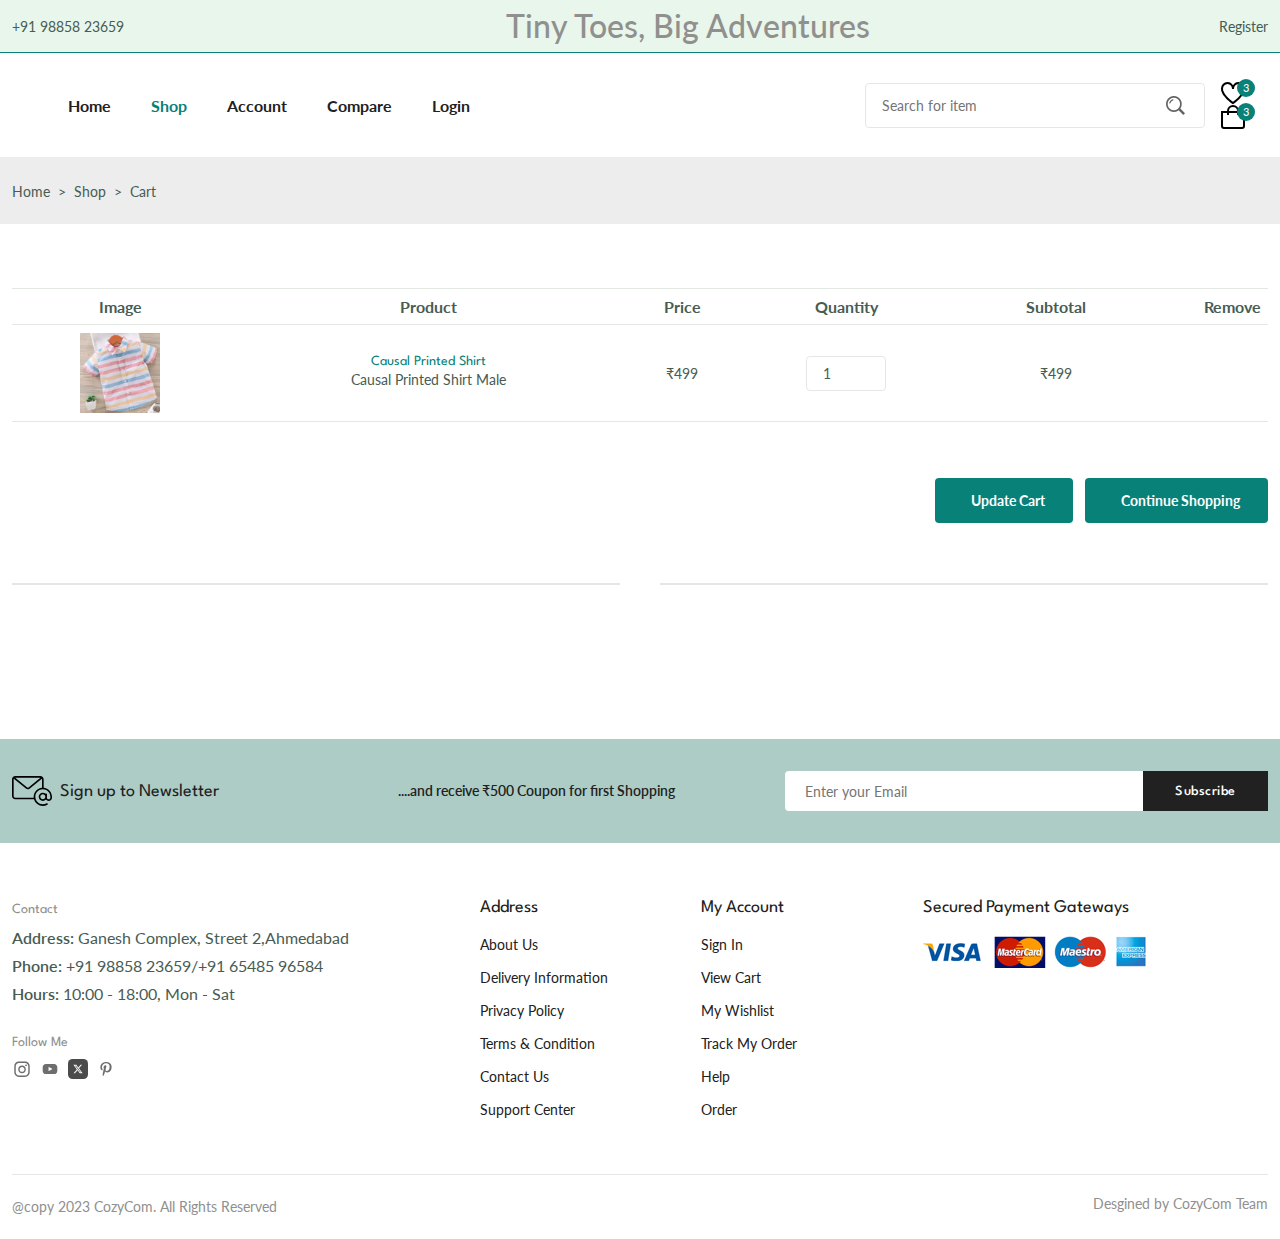
==== cart.html @ 44580b3d "cart" ====
<html>
    <head>
        <!--Icon-->
        <link rel="stylesheet" 
        href="https://cdn-uicons.flaticon.com/uicons-regular-straight/css/uicons-regular-straight.css"/>

        <!--Swiper Css-->
        <link
            rel="stylesheet"
            href="https://cdn.jsdelivr.net/npm/swiper@9/swiper-bundle.min.css"/>

        <link rel="stylesheet" href="CSS/style.css">

        <title>Cart - CozyCom</title>
    </head>
    <body>
        <header class="header">
            <div class="header__top">
                <div class="header__container container">
                    <div class="header__contact">
                        <span>+91 98858 23659</span>

                        <!--<span>Our Location</span>-->
                    </div>
                    <p class="header__alert-news">
                        Tiny Toes, Big Adventures
                    </p>

                    <a href="login-register.html" class="header__top-action">
                        Register
                    </a>
                </div>
            </div>
            <!-- logo-->
            <nav class="nav container">
                <a href="" class="nav__logo">
                    <img src="" alt="" class="nav__log-img">
                </a>

                <!-- All pages-->
                <div class="nav__menu" id="nav-menu">

                    <ul class="nav__list">
                        <li class="nav__items">
                            <a href="index.html" class="nav__link">Home</a>
                        </li>

                        <li class="nav__items">
                            <a href="shop.html" class="nav__link active-link">Shop</a>
                        </li>

                        <li class="nav__items">
                            <a href="accounts.html" class="nav__link">Account</a>
                        </li>

                        <li class="nav__items">
                            <a href="compare.html" class="nav__link">Compare</a>
                        </li>

                        <li class="nav__items">
                            <a href="login.html" class="nav__link">Login</a>
                        </li>
                    </ul>

                    <!--Search Box-->
                    <div class="header__search">
                        <input type="text" class="form__input" placeholder="Search for item"/>

                        <button class="search__btn">
                            <img src="IMG/search.png" alt=""/>
                        </button>
                    </div>
                </div>

                <!--Wishlist-->
                <div class="header__user-actions">
                    <a href="wishlist.html" class="header__action-btn">
                        <img src="IMG/icon-heart.svg" alt="">
                        <span class="count">3</span>
                    </a>

                    <a href="cart.html" class="header__action-btn">
                        <img src="IMG/icon-cart.svg" alt="">
                        <span class="count">3</span>
                    </a>
                </div>
            </nav>
        </header>

        <main class="main">
            <!--BreadCrumb-->
            <section class="breadcrumb">
                <ul class="breadcrumb__list flex container">
                    <li><a href="index.html" class="breadcrumb__link">Home</a></li>
                    <li><span class="breadcrumb__link">></span></li>
                    <li><span class="breadcrumb__link">Shop</span></li>
                    <li><span class="breadcrumb__link">></span></li>
                    <li><span class="breadcrumb__link">Cart</span></li>
                </ul>
            </section>

            <!--Cart Section-->
            <section class="cart section--lg container">
                <div class="table__container">
                    <table class="table">
                        <tr>
                            <th>Image</th>
                            <th>Product</th>
                            <th>Price</th>
                            <th>Quantity</th>
                            <th>Subtotal</th>
                            <th>Remove</th>
                        </tr>

                        <tr>
                            <td><img src="New folder/Product/Product-1-1.jpg" alt="" class="table__img"></td>
                            <td><h3 class="table__title">Causal Printed Shirt</h3>
                            <p class="table__description">Causal Printed Shirt Male </p></td>
                            <td><span class="table__price">₹499</span></td>

                            <td><input type="number" value="1" class="quantity"></td>
                            <td><span class="table__subtotal">₹499</span></td>
                            <td><i class="fi fi-rs-trash table__trash"></i></td>
                        </tr>
                    </table>
                </div>

                <div class="cart__actions">
                    <a href="" class="btn flex btn--md">
                        <i class="fi-rs-shuffle"></i>Update Cart
                    </a>

                    <a href="" class="btn flex btn--md">
                        <i class="fi-rs-shopping-bag"></i>Continue Shopping
                    </a>
                </div>

                <div class="divider">
                    <i class="fi fi-rs-fingerprint"></i>
                </div>
            </section>

            <!--Newsletter Section-->
            <section class="newsletter section home__newsletter">
                <div class="newsletter__container container grid">
                    <h3 class="newsletter__title flex">
                        <img src="IMG/icon-email.svg" class="newsletter__icon">Sign up to Newsletter
                    </h3>

                    <p class="newsletter__description">
                        ....and receive ₹500 Coupon for first Shopping
                    </p>

                    <form action="" class="newsletter__form">
                        <input type="text" class="newsletter__input" 
                        placeholder="Enter your Email"/>

                        <button type="submit" class="newsletter__btn">Subscribe</button>
                    </form>
                </div>
            </section>


        </main>

         <!--Footer Section-->
         <footer class="footer container">
            <div class="footer__container grid">
                <div class="footer__content">
                    <a href="index.html" class="footer__logo">
                        <img src="" alt="" class="footer__logo">
                    </a>

                    <h4 class="footer__subtitle">Contact</h4>

                    <p class="footer__description">
                        <span>Address:</span> Ganesh Complex, Street 2,Ahmedabad
                    </p>

                    <p class="footer__description">
                        <span>Phone:</span> +91 98858 23659/+91 65485 96584
                    </p>

                    <p class="footer__description">
                        <span>Hours:</span> 10:00 - 18:00, Mon - Sat
                    </p>

                    <div class="footer__social">
                        <h4 class="footer__subtitle">Follow Me</h4>

                        <div class="footer__social-links flex">
                            <a href="" >
                                <img src="IMG/icon-instagram.svg" alt="" class="footer__social-icon">
                            </a>
                        
                            <a href="" >
                                <img src="IMG/icon-youtube.svg" alt="" class="footer__social-icon">
                            </a>
            
                            <a href="" >
                                <img src="IMG/icon-x.svg" alt="" class="footer__social-icon ">
                            </a>

                            <a href="" >
                                <img src="IMG/icon-pinterest.svg" alt="" class="footer__social-icon ">
                            </a>

                        </div>
                    </div>

                </div>

                <div class="footer__content">
                    <h3 class="footer__title">Address</h3>

                    <ul class="footer__links">
                        <li><a href="" class="footer___link">About Us</a></li>
                        <li><a href="" class="footer___link">Delivery Information</a></li>
                        <li><a href="" class="footer___link">Privacy Policy</a></li>
                        <li><a href="" class="footer___link">Terms & Condition</a></li>
                        <li><a href="" class="footer___link">Contact Us</a></li>
                        <li><a href="" class="footer___link">Support Center</a></li>
                    </ul>
                </div>

                <div class="footer__content">
                    <h3 class="footer__title">My Account</h3>

                    <ul class="footer__links">
                        <li><a href="" class="footer___link">Sign In</a></li>
                        <li><a href="" class="footer___link">View Cart</a></li>
                        <li><a href="" class="footer___link">My Wishlist</a></li>
                        <li><a href="" class="footer___link">Track My Order</a></li>
                        <li><a href="" class="footer___link">Help</a></li>
                        <li><a href="" class="footer___link">Order</a></li>
                    </ul>
                </div>

                <div class="footer__content">
                    <h3 class="footer__title">Secured Payment Gateways</h3>

                    <img src="IMG/payment-method.png" alt="" class="payment__img">
                </div>
            </div>

            <div class="footer__bottom">
                <p class="copyright">@copy 2023 CozyCom. All Rights Reserved</p>
                <span class="designer">Desgined by CozyCom Team</span>
            </div>
        </footer>

         <!--Swiper JS-->
         <script src="https://cdn.jsdelivr.net/npm/swiper@9/swiper-bundle.min.js"></script>
    </body>
</html>
---- CSS/style.css ----
/*Font*/
@import url('https://fonts.googleapis.com/css2?family=Lato:wght@400;700&family=Spartan:wght@400;500;600;700&display=swap');
/*Css Variable*/
/*hsl(176, 88% ,27%)*/
:root{

    --header-height: 4rem;

    --first-color: hsl(176, 88% ,27%);
    --first-color-alt: hsl(129, 44% ,94%);
    --second-color: hsl(34, 94% ,87%);
    --title-color: hsl(0, 0% ,13%);
    --text-color: hsl(154, 13% ,32%);
    --text-color-light: hsl(60, 1% ,56%);
    --body-color: hsl(0, 0% ,100%);
    --container-color: hsl(0, 0% ,93%);
    --border-color: hsl(129, 36% ,85%);
    --border-color-alt: hsl(113, 15% ,90%);

    --body-font: 'Lato', sans-serif;
    --second-font: 'Spartan', sans-serif;
    --big-font-size: 3.5rem;
    --h1-font-size: 2.75rem;
    --h2-font-size: 2rem;
    --h3-font-size: 1.75rem;
    --h4-font-size: 1.378rem;
    --large-font-size: 1.125rem;
    --normal-font-size: 1rem;
    --small-font-size: 0.875rem;
    --smaller-font-size: 0.75rem;
    --tiny-font-size: 0.6875rem;

    --weight-400: 400;
    --weight-500: 500;
    --weight-600: 600;
    --weight-700: 700;

    --transition: cubic-bezier(0,0,0.05,1);
}

/*Responsive Typography*/
@media screen and (max-width: 1200px){
    :root {
        --big-font-size: 3.5rem;
        --h1-font-size: 2.75rem;
        --h2-font-size: 2rem;
        --h3-font-size: 1.75rem;
        --h4-font-size: 1.378rem;
        --large-font-size: 1.125rem;
        --normal-font-size: 1rem;
        --small-font-size: 0.875rem;
        --smaller-font-size: 0.75rem;
        --tiny-font-size: 0.6875rem;
        
    }
}

/*BASE*/
*{
    margin: 0;
    padding: 0;
    box-sizing: border-box;
}

input,textarea,
body{
    color: var(--text-color);
    font-family: var(--body-font);
    font-size: var(--normal-font-size);
    font-weight: var(--weight-400);
}

body{
    background-color: var(--body-color);
}

h1,h2,h3,h4{
    font-family: var(--second-font);
    color: var(--title-color);
    font-weight: var(--weight-400);
}

ul{
    list-style: none;
}

a{
    text-decoration: none;
}

p{
    line-height: 1.5rem;
}

img{
    max-width: 100%;
}

button,textarea,
input{
    background-color: transparent;
    border: none;
    outline: none;
}

.header__top{
    background-color: var(--first-color-alt);
    border-bottom: 1px solid var(--first-color);
    padding-block: 0.875rem;
}

.header__container{
    display: flex;
    align-items: center;
    justify-content: space-between;
}

.header__contact span:first-child{
    margin-right: 2rem;
}

.header__contact span,
.header__top-action{
    font-size: var(--small-font-size);
}

.header__alert-news{
    font-size: 2rem;
}

.header__alert-news{
    color: var(--text-color-light);
    font-weight: var(--weight-500);
}

.header__top-action{
    color: var(--text-color);
}

.form__input{
    border: 1px solid var(--border-color-alt);
    padding-inline: 1rem;
    height: 45px;
    border-radius: .25rem;
    font-size: var(--small-font-size);
}

.container{
    /*background-color: var(--first-color);*/
    max-width: 1320px;
    margin-inline: auto;
    padding-inline: .75rem;
}

.nav,
.nav__menu,
.nav__list,
.header__user-action{
    display: flex;
    align-items: center;
}

.nav{
    /*background-color: var(--first-color);*/
    height: 6.5rem;
    justify-content: space-between;
    column-gap: 1rem;
}

.nav__logo-img{
    width: 150px;
}

.nav__menu{
    /*background-color: var(--first-color);*/
    flex-grow: 1;
    width: 100%;
    margin-left: 2.5rem;
}

.nav__list{
    column-gap: 2.5rem;
    margin-right: auto;
}

.nav__link{
    color: var(--title-color);
    font-weight: var(--weight-700);
    transition: all 0.2s var(--transition);
}

.header__search{
    width: 340px;
    position: relative;
}

.header__search .form__input{
    /*border: 1px solid var(--border-color-alt);*/
    width: 100%;
}

.search__btn{
    position: absolute;
    top: 24%;
    right: 1.25rem;
    cursor: pointer;
}

.header__user-actions {
    column-gap: 1.25rem;
}

.header__action-btn{
    position: relative;
}

.header__action-btn img {
    width: 24px;
}

.header__action-btn .count{
    position: absolute;
    top: -0.625rem;
    right: -0.625rem;
    background-color: var(--first-color);
    color: var(--body-color);
    height: 18px;
    width: 18px;
    line-height: 18px;
    border-radius: 50%;
    text-align: center;
    font-size: var(--tiny-font-size);
}

/*link*/
.active-link,
.nav__link:hover{
    color: var(--first-color);
}

/*Home Css*/
.grid{
    display: grid;
    gap: 1.5rem;
}

.section{
    padding-block: 2rem;
}

.section--lg{
    padding-block: 4rem;
}

.section__title{
    font-size: var(--h4-font-size);
    margin-bottom: 1.5rem;
}

.section__title span{
    color: var(--first-color);
}

.home__container{
    grid-template-columns: 5fr 7fr;
    align-items: center;
}

.home__subtitle,
.home__description{
    font-size: var(--large-font-size);
}

.home__subtitle{
    font-family: var(--second-font);
    font-weight: var(--weight-600);
    margin-bottom: 1rem;
    display: block;
}

.home__title{
    font-size: var(--h2-font-size);
    font-weight: var(--weight-700);
    line-height: 1.4;
}

.home__title span{
    color: var(--first-color);
    font-size: var(--big-font-size);
}

.home__description{
    margin-block: .5rem 2rem;
}

.home__img{
    justify-self: flex-end;
}

.btn{
    display: inline-block;
    background-color: var(--first-color);
    border: var(--first-color);
    color: var(--body-color);
    padding-inline: 1.75rem;
    height: 49px;
    line-height: 49px;
    border-radius: .25rem;
    font-family: var(--second-font);
    font-size: var(--small-font-size);
    font-weight: var(--weight-700);
    transition: all 0.4s var(--transition);
}

.btn:hover{
    background-color: transparent;
    color: var(--first-color);
}

/*Category CSS*/
.categories{
    overflow: hidden;
}

.category__items{
    text-align: center;
    border: 1px solid var(--border-color);
    padding: 0.625rem 0.625rem 1.25rem;
    border-radius: 1.25rem;
}

.category__img{
    border-radius: 0.75rem;
    margin-bottom: 1.25rem;
}

.category__title{
    color: var(--text-color);
    font-size: var(--small-font-size);
}

.swiper-button-next::after,
.swiper-button-prev::after{
    content: '';
}

.swiper-button-next,
.swiper-button-prev{
    top: -1.875rem;
    background-color: var(--first-color-alt);
    border: 1px solid var(--border-color);
    width: 30px;
    height: 30px;
    border-radius: 30%;
    color: var(--first-color);
    font-size: var(--tiny-font-size);
}

.swiper-button-prev{
    left: initial;
    right: 2.5rem;
}

.tab__btns{
    display: flex;
    column-gap: 0.75rem;
    margin-bottom: 2rem;
}

.tab__btn{
    background-color: var(--container-color);
    color: var(--title-color);
    padding: 1rem 1.25rem .875rem;
    border-radius: .25rem;
    font-family: var(--second-font);
    font-size: var(--small-font-size);
    font-weight: var(--weight-600);
    cursor: pointer;
}

.product__container{
    grid-template-columns: repeat(4, 1fr);
}

.product__item{
    border: 1px solid var(--border-color);
    border-radius: 1.5rem;
    transition: all 0.2s var(--transition);
}

.product__banner{
    padding: 0.625rem 0.75rem 0.75rem;
}

.product__banner,
.product__images{
    position: relative;
}

.product__images{
    display: block;
    overflow: hidden;
    border-radius: 1.25rem;
}

.product__img{
    vertical-align: middle;
    transition: all 1.5s var(--transition);
}

.product__img.hover .product__img{
    transform: scale(1.1);
}

.product__img.hover{
    position: absolute;
    top: 0;
    left: 0;
}

.product__actions{
    position: absolute;
    top: 50%;
    left: 50%;
    transform: translate(-50%,-50%);
    display: flex;
    column-gap: 0.5rem;
    transition: all .2s var(--transition);
}

.action__btn{
    width: 40px;
    height: 40px;
    line-height: 42px;
    text-align: center;
    border-radius: 50%;
    background-color: var(--first-color-alt);
    border: 1px solid var(--border-color);
    color: var(--text-color);
    position: relative;
    
}

.action__btn::before,
.action__btn::after{
    position: absolute;
    left: 50%;
    transform: translateX(-50%);
    transition: all .3s cubic-bezier(0.71, 1.7, 0.77, 1.24);
}

.action__btn::before{
    content: '';
    top: -2px;
    border: .5rem solid transparent;/*--border-color*/
    border-top-color: var(--first-color);
}

.action__btn::after{
    content: attr(aria-label);
    bottom: 100%;
    background-color: var(--first-color);
    color: var(--body-color);
    font-size: var(--tiny-font-size);
    /*font-weight: var(--weight-500);*/
    white-space: nowrap;
    padding-inline: .625rem ;
    border-radius: 0.25rem;
    line-height: 2.58;
}

.tab__btn.active-tab{
    color: var(--first-color);
    background-color: var(--second-color);
}

.tab__item:not(.active-tab){
    display: none;
}

.product__img.hover,
.product__actions,
.action__btn::before,
.action__btn::after,
.product__item:hover .product__img.default {
    opacity: 0;
}

.product__badge{
    position: absolute;
    left: 1.25rem;
    top: 1.25rem;
    background-color: var(--first-color);
    color: var(--body-color);
    padding: .25rem .625rem;
    border-radius: 2.5rem;
    font-size: var(--tiny-font-size);
    font-weight: var(--weight-500);
}

.product__badge.light-pink{
    background-color: hsl(341,100%,73%);
}

.product__badge.light-green{
    background-color: hsl(155,20%,67%);
}

.product__badge.light-orange{
    background-color: hsl(24,100%,73%);
}

.product__badge.light-blue{
    background-color: hsl(202,53%,76%);
}

.product__content{
    padding: 0 1.25rem 1.125rem;
    position: relative;
}

.product__category{
    color: var(--text-color-light);
    font-size: var(--smaller-font-size);
}

.product__title{
    font-size: var(--normal-font-size);
    margin-block: .75rem .5rem;
}

.product__rating{
    color: hsl(42,100%,50%);
    font-size: var(--smaller-font-size);
    margin-bottom: 0.75rem;
}

.cart__btn{
    position: absolute;
    bottom: 1.6rem;
    right: 1.25rem;
}

.new__price{
    color: var(--first-color);
    font-weight: var(--weight-600);
}

.old__price{
    color: var(--text-color-light);
    font-size: var(--small-font-size);
    text-decoration: line-through;
}

.product__price .new__price{
    font-size: var(--large-font-size);
}

.product__item:hover{
    box-shadow: 0 0 10px hsla(0%,0%,0%,0.1);

}

.product__item:hover .product__img.hover,
.product__item:hover .product__actions,
.action__btn:hover::before,
.action__btn:hover::after{
    opacity: 1;
}

.action__btn:hover::after,
.action__btn:hover::before{
    transform: translateX(-50%) translateY(-0.5rem);
}

.action__btn:hover{
    background-color: var(--first-color);
    border-color: var(--first-color);
    color: var(--body-color);
}

.details__container{
    grid-template-columns: repeat(2, 1fr);
}

.deals__item:nth-child(1){
    background-image: url(../IMG/deals-1.jpg);
}

.deals__item:nth-child(2){
    background-image: url(../IMG/deals-2.png);
}

.deals__item{
    padding: 3rem;
    background-size: cover;
    background-position: center;
    display: flex;
    row-gap: 1.5rem;
    flex-direction: column;
}

.deals__brand{
    color: var(--first-color);
    font-size: var(--h3-font-size);
    margin-bottom: .25rem;
}

.deals__category{
    font-family: var(--second-color);
    font-size: var(--small-font-size);
}

.deals__title{
    max-width: 240px;
    font-size: var(--large-font-size);
    font-weight: var(--weight-400);
    line-height: 1.3;
}

.deals__price .new__price,
.deals__price .old__price{
    font-size: var(--large-font-size);
}

.deals__price .new__price{
    color: hsl(352, 100%, 60%);
}

.deals__countdown-text{
    margin-bottom: 0.25rem;
}

.countdown{
    display: flex;
    column-gap: 1.5rem;
}

.countdown__amount{
    position: relative;
}

.countdown__amount::after{
    content: ':';
    color: var(--title-color);
    font-size: var(--large-font-size);
    position: absolute;
    right: -25%;
    top: 20%;
}

.countdown__period{
    background-color: var(--first-color);
    color: var(--body-color);
    width: 60px;
    height: 50px;
    text-align: center;
    line-height: 50px;
    border-radius: .25rem;
    font-size: var(--large-font-size);
    font-weight: var(--weight-600);
    margin-bottom: .5rem;
}

.unit{
    font-size: var(--small-font-size);
    text-align: center;
    display: block;
}

.deals__btn .btn{
    background-color: transparent;
    color: var(--first-color);
}

.btn--md{
    font-family: var(--body-font);
    height: 45px;
    line-height: 42px;
}

.new__arrivals{
    overflow: hidden;
}

/*Showcase*/
.showcase__container{
    grid-template-columns: repeat(4,1fr);
}
.showcase__wrapper .section__title{
    font-size: var(--normal-font-size);
    border-bottom: 1px solid var(--border-color-alt);
    padding-bottom: .75rem;
    margin-bottom: 2rem;
    position: relative;
}

.showcase__wrapper .section__title::before{
    content: '';
    position: absolute;
    left: 0;
    bottom: -1.3px;
    width: 50px;
    height: 2px;
    background-color: var(--first-color);
}

.showcase__item{
    display: flex;
    align-items: center;
    column-gap: 1.5rem;
}

.showcase__item:not(:last-child){
    margin-bottom: 1.5rem;

}

.showcase__img{
    width: 86px;
}

.showcase__content{
    width: calc(100% - 110px);
}

.showcase__title{
    font-size: var(--small-font-size);
    font-weight: var(--weight-500);
    white-space: nowrap;
    overflow: hidden;
    text-overflow: ellipsis;
    margin-bottom: .5rem;
}

/*Newsletter CSS*/
.newsletter{
    background-color: hsl(166,23%,74%);
}

.home__newsletter{
    margin-top: 2rem;
}

.newsletter__container{
    grid-template-columns: repeat(2, 3.5fr) 5fr;
    align-items: center;
    column-gap: 3rem;
}

.newsletter__title{
    column-gap: 1rem;
    font-size: var(--large-font-size);
}

.newsletter__icon{
    width: 40px;
}

.newsletter__description{
    color: var(--title-color);
    font-family: var(--second-color);
    font-size: var(--small-font-size);
    font-weight: var(--weight-600);
}

.newsletter__form{
    display: flex;
}

.newsletter__input{
    background-color: var(--body-color);
    padding-inline: 1.25rem;
    width: 100%;
    height: 40px;
    border-radius: .25rem 0 0 .25rem;
}

.newsletter__input,
.newsletter__btn{
    font-size: var(--small-font-size);
}

.newsletter__btn{
    background-color: var(--title-color);
    color: var(--body-color);
    padding-inline: 2rem;
    border-radius: 0 0 .25rem .25rem 0;
    font-family: var(--second-font);
    font-weight: var(--weight-500);
    letter-spacing: .5px;
    cursor: pointer;
    transition: all .3s var(--transition);
}

.newsletter__btn:hover{
    background-color: var(--first-color);
}

.footer__container{
    grid-template-columns: 4.5fr repeat(2, 2fr) 3.5fr;
    padding-block: 2.5rem;
}

.footer__logo-img{
    width: 120px;
}

.footer__subtitle{
    color: var(--text-color-light);
    font-size: var(--small-font-size);
    margin-block: 1.25rem 0.625rem;
}

.footer__description{
    margin-bottom: 0.25rem;
}

.footer__description span{
    font-weight: var(--weight-600);
}

.footer__social .footer__subtitle{
    margin-top: 1.875rem;
}

.footer__social-links{
    column-gap: 0.25rem;
}

.footer__social-icon{
    width: 20px;
    opacity: 0.7;
}

.footer__title{
    font-size: var(--large-font-size);
    margin-block: 1rem 1.25rem;
}

.footer___link{
    color: var(--title-color);
    font-size: var(--small-font-size);
    margin-bottom: 1rem;
    display: block;
    transition: all .3s var(--transition);
}

.footer___link:hover{
    color: var(--first-color);
    margin-left: .25rem;
}

.footer__bottom{
    display: flex;
    justify-content: space-between;
    padding-block: 1.25rem;
    border-top: 1px solid var(--border-color-alt);
}

.copyright,
.designer{
    color: var(--text-color-light);
    font-size: var(--small-font-size);
}

/*Breadcrumb*/
.breadcrumb{
    background-color: var(--container-color);
    padding-block: 1.5rem;
}

.breadcrumb__list{
    column-gap: .75rem;
}

.breadcrumb__link{
    color: var(--text-color);
    font-size: var(--small-font-size);
}

/*Shop*/

.total__products{
    margin-bottom: 2.5rem;
}

.total__products span{
    color: var(--first-color);
    font: var(--weight-600);
}

.pagination{
    display: flex;
    column-gap: 0.625rem;
    margin-top: 2.75rem;
}

.pagination__link{
    display: inline-block;
    width: 34px;
    height: 34px;
    line-height: 34px;
    text-align: center;
    border-radius: .25rem;
    color: var(--text-color);
    font-size: var(--small-font-size);
    font-weight: var(--weight-700);
    transition: all 0.15s var(--transition);
}

.pagination__link.active,
.pagination__link:hover{
    background-color: var(--first-color);
    color: var(--body-color);
}

.pagination__link.icon{
    border-top-right-radius: 50%;
    border-bottom-right-radius: 50%;
}

.details__container{
    grid-template-columns: 5.5fr 6.5fr;
}

.details__img{
    margin-bottom: 0.5rem;
}

.details_small-images{
    grid-template-columns: repeat(4,1fr);
    column-gap: .625rem;
}

.details__small-img {
    cursor: pointer;
}

.details__title{
    font-size: var(--h2-font-size);
}

.details__brand{
    font-size: var(--small-font-size);
    margin-block: 1rem;
}

.details__brand span{
    color: var(--first-color);
}

.details__price {
    border-top: 1px solid var(--border-color-alt);
    border-bottom: 1px solid var(--border-color-alt);
    padding-block: 1rem;
    column-gap: 1rem;
}

.details__price .new__price {
    font-size: var(--h3-font-size);
}

.details__price .old__price {
    font-size: var(--normal-font-size);
    font-weight: var(--weight-500);
}

.short__description {
    margin-block: 1rem 2rem;
}

.list__item,
.meta__list{
    font-size: var(--small-font-size);
    margin-bottom: 0.75rem;
}

.details__color,
.details__size{
    column-gap: .75rem;
}

.details__color {
    margin-block: 2rem 1.5rem;
}

.details__size{
    margin-bottom: 2.5rem;
}

.details_color-title,
.details_size-title{
    font-size: var(--small-font-size);
    font-weight: var(--weight-600);
}

.color__list,
.size__list {
    display: flex;
    column-gap: .25rem;
}

.color__link{
    width: 26px;
    height: 26px;
    border-radius: 50%;
    display: block;
}

.size__link{
    border: 1px solid var(--border-color-alt);
    padding: 0.375rem 0.75rem 0.5rem;
    color: var(--text-color);
    font-size: var(--small-font-size);
}

.size-active{
    background-color: var(--first-color);
    color: var(--body-color);
}

.details__action {
    display: flex;
    column-gap: 0.357rem;
    margin-bottom: 3.25rem;
}

.quantity,
.details__action-btn{
    border: 1px solid var(--border-color-alt);
    font-size: var(--small-font-size);
}

.quantity {
    max-width: 80px;
    padding-block: .5rem;
    padding-inline: 1rem 0.5rem;
    border-radius: .25rem;
}

.details__action-btn{
    color: var(--text-color);
    line-height: 50px;
    padding-inline: 0.75rem;
}

.btn--sm{
    height: 40px;
    line-height: 40px;
}

.flex{
    display: flex;
    align-items: center;
    column-gap: .5rem;
}
.btn--md,
.btn--sm{
    font-family: var(--body-font);
}

.details__meta{
    border-top: 1px solid var(--border-color-alt);
    padding-top: 1rem;
}

.detail__tabs{
    display: flex;
    column-gap: 1.75rem;
    margin-bottom: 3rem;
}

.details__tab {
    font-family: var(--second-color);
    font-size: var(--large-font-size);
    font-weight: var(--weight-600);
    cursor: pointer;
}

.detail__tab.active-tab {
    color: var(--first-color);
}

.details__tab-content:not(.active-tab) {
    display: none;
}

.info__table tr th,
.info__table tr td{
    border: 1px solid var(--border-color-alt);
    padding: .625rem 1.25rem;
}

table{
    width: 100%;
    border-collapse: collapse;
}

.info__table tr th{
    font-weight: var(--weight-500);
    text-align: left;
}

.info__table tr td{
    columns: var(--text-color-light);
}

.reviews__container{
    padding: 3rem;
    row-gap: 1.2rem;
}

.reviews__single{
    border-bottom: 1px solid var(--border-color-alt);
    padding-bottom: 1.25rem;
    display: flex;
    align-items: flex-start;
    column-gap: 1.5rem;
}

.reviews__single:last-child{
    padding-bottom: 3rem;
    
}

.reviews__img{
    width: 70px;
    border-radius: 50%;
    margin-bottom: 0.5rem;
}

.review__title {
    font-size: var(--tiny-font-size);
}

.review__data {
    width: calc(100% - 94px);
}

.review__description{
    margin-bottom: 0.5rem;
}

.review__rating {
    color: hsl(42, 100%, 50%);
    margin-bottom: 0.25rem;
}

.review__rating,
.review__date{
    font-size: var(--small-font-size);
}

.review__form-title {
    font-size: var(--large-font-size);
    margin-bottom: 1rem;
}

.rate__Product{
    margin-bottom: 2rem;
}

.form {
    row-gap: 1rrem;
}

.form__group{
    grid-template-columns: repeat(2,1fr);
    gap: 1rem;
}

.textarea{
    height: 200px;
    padding-block: 1rem;
    resize: none;
}

/*Cart*/
.table__container{
    overflow-x: auto;
}

.table{
    table-layout: fixed;
    margin-bottom: 2rem;
}

.table tr {
    border-top: 1px solid var(--border-color-alt);
}

.table tr:last-child{
    border-bottom: 1px solid var(--border-color-alt);
}

.table tr th:nth-child(1),
.table tr td:nth-child(1) {
    width: 216px;
}

.table tr th:nth-child(2),
.table tr td:nth-child(2) {
    width: 400px;
}

.table tr th:nth-child(3),
.table tr td:nth-child(3) {
    width: 108px;
}

.table tr th:nth-child(4),
.table tr td:nth-child(4) {
    width: 220px;
}

.table tr th:nth-child(5),
.table tr td:nth-child(5) {
    width: 200px;
}

.table tr th:nth-child(6),
.table tr td:nth-child(6) {
    width: 152px;
}

.table__img {
    width: 80px;
}

.table tr th,
.table tr td {
    padding: .5rem;
    text-align: center;
}

.table__title,
.table__description,
.table__price,
.table__subtotal,
.table__trash {
    font-size: var(--small-font-size);
}

.table__title{
    color: var(--first-color);
}

.table__description{
    max-width: 250px;
    margin-inline: auto;
}

.tanle__trash{
    color: var(--text-color-light);
}

.cart__actions{
    display: flex;
    justify-content: flex-end;
    gap: .75rem;
    margin-top: 1.5rem;
}

.divider{
    position: relative;
    text-align: center;
    margin-block: 3rem;
}

.divider::before{
    content: '';
    position: absolute;
    top: 50%;
    left: 0;
    width: 100%;
    border-top: 2px solid var(--border-color-alt);
}

.divider i{
    color: var(--text-color-light);
    background-color: var(--body-color);
    font-size: 1.25rem;
    padding-inline: 1.25rem;
    position: relative;
    z-index: 10;
}
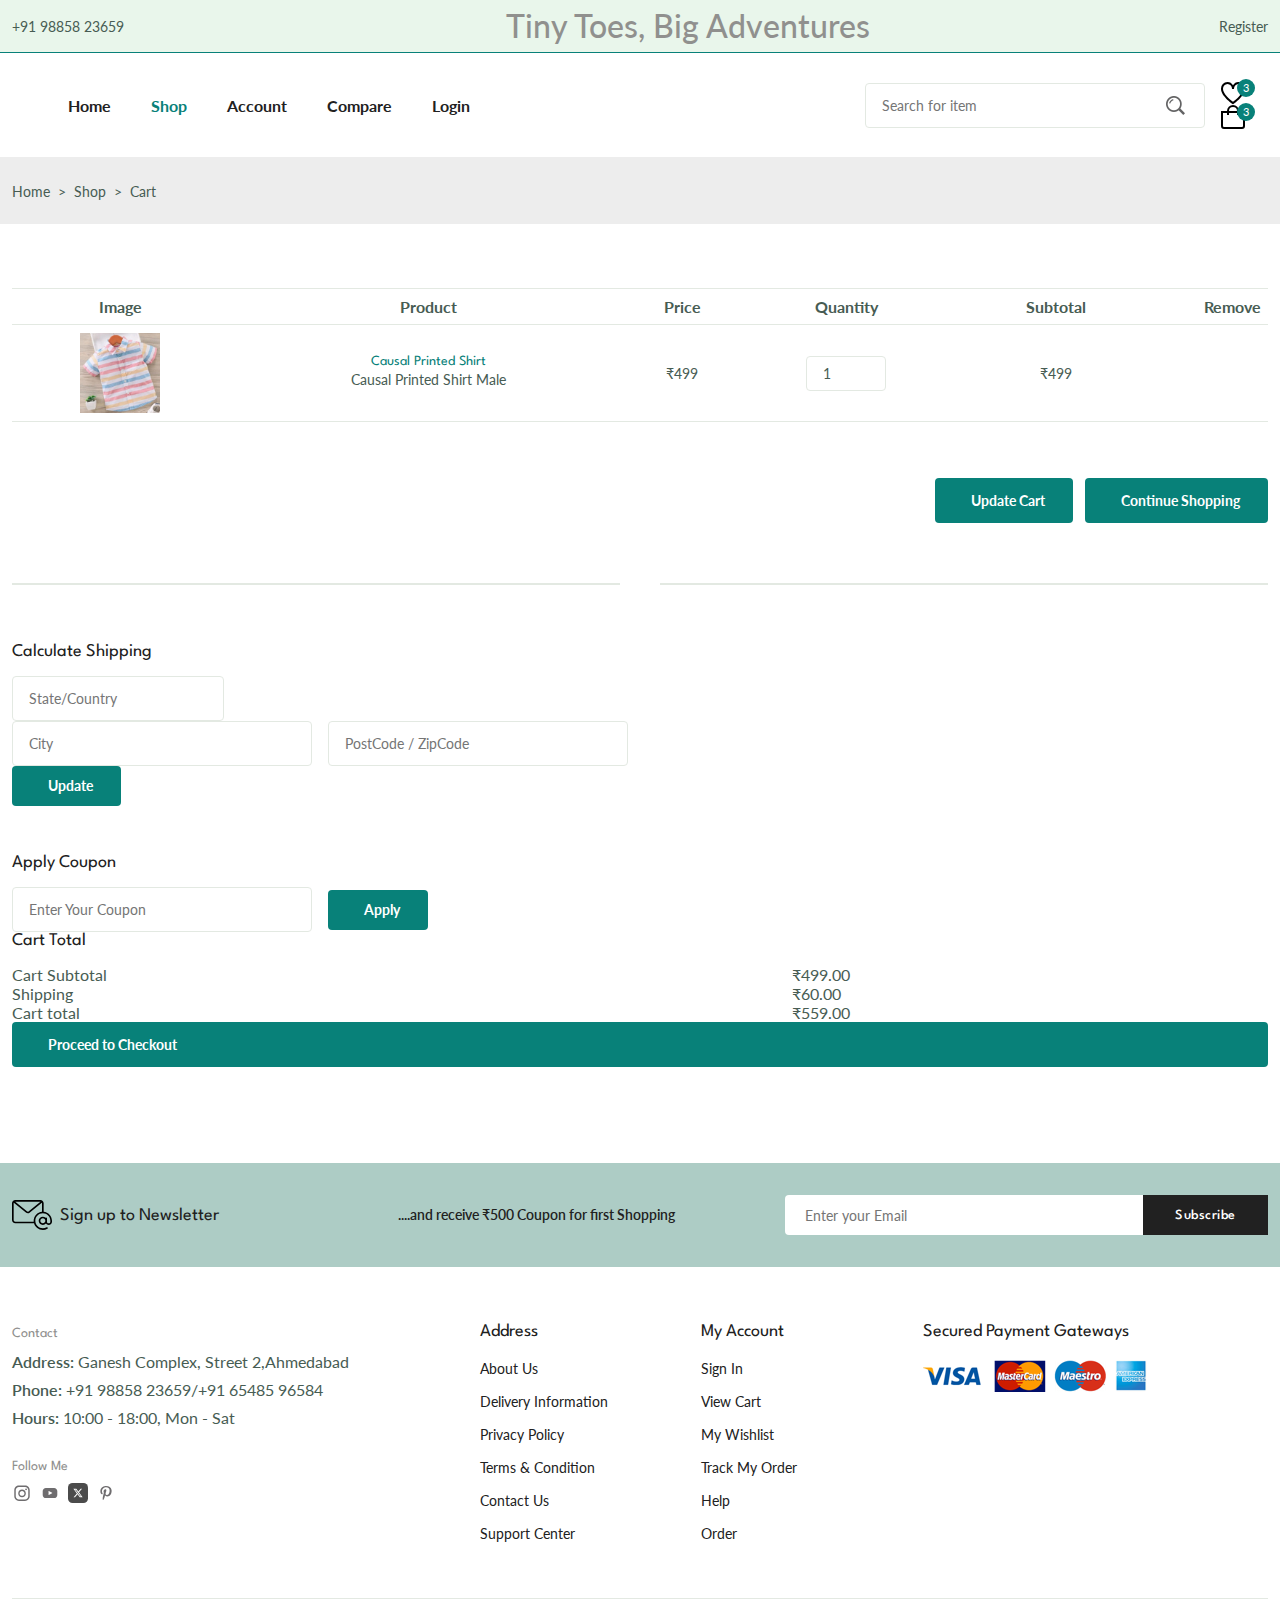
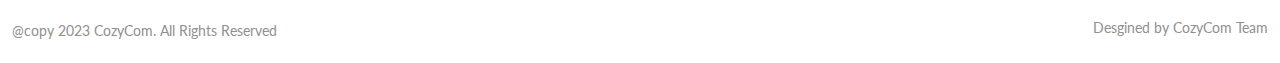
==== commit 12e8d7aa: "cart" ====
--- a/cart.html
+++ b/cart.html
@@ -137,6 +137,69 @@
 
                 <div class="divider">
                     <i class="fi fi-rs-fingerprint"></i>
+                </div>
+
+                <div class="cart__group grid">
+                    <div>
+                        <div class="cart__shipping">
+                            <h3 class="section__title">Calculate Shipping</h3>
+
+                            <form action="" class="form" grid>
+                                <input type="text" class="form__input" placeholder="State/Country">
+
+                                <div class="form__group grid">
+                                    <input type="text" class="form__input" placeholder="City">
+                                    <input type="text" class="form__input" placeholder="PostCode / ZipCode">
+                                </div>
+
+                                <div class="form__btn">
+                                    <button class="btn flex btn--sm">
+                                        <i class="fi-rs-shuffle"></i>Update
+                                    </button>
+                                </div>
+                            </form>
+                        </div>
+
+                        <div class="cart__coupon">
+                            <h3 class="section__title">Apply Coupon</h3>
+
+                            <form action="" class="coupon__form form grid">
+                                <div class="form__group grid">
+                                    <input type="text" class="form__input" placeholder="Enter Your Coupon">
+
+                                    <div class="form__btn">
+                                        <button class="btn flex btn--sm">
+                                            <i class="fi-rs-label"></i>Apply
+                                        </button>
+                                    </div>
+                                </div>
+                            </form>
+                        </div>
+                    </div>
+                </div>
+
+                <div class="cart__total">
+                    <h3 class="section__title">Cart Total</h3>
+
+                    <table class="cart__total-table">
+                        <tr>
+                            <td><span class="total-title">Cart Subtotal</span></td>
+                            <td><span class="total-price">₹499.00</span></td>
+                        </tr>
+
+                        <tr>
+                            <td><span class="total-title">Shipping</span></td>
+                            <td><span class="total-price">₹60.00</span></td>
+                        </tr>
+
+                        <tr>
+                            <td><span class="total-title">Cart total</span></td>
+                            <td><span class="total-price">₹559.00</span></td>
+                        </tr>
+                    </table>
+                    <a href="checkout.html" class="btn flex btn--md">
+                        <i class="fi fi-rs-box-alt"></i>Proceed to Checkout
+                    </a>
                 </div>
             </section>
 
--- a/CSS/style.css
+++ b/CSS/style.css
@@ -1284,4 +1284,24 @@
     padding-inline: 1.25rem;
     position: relative;
     z-index: 10;
+}
+
+.cart__group{
+    grid-template-columns: repeat(2,1fr);
+    align-items: flex-start;
+}
+
+.cart__shipping .section__title,
+.cart__coupon .section__title,
+.cart__total .section__title{
+    font-size: var(--large-font-size);
+    margin-bottom: 1rem;
+}
+
+.cart__coupon{
+    margin-top: 3rem;
+}
+
+.coupon__form .form__group{
+    align-items: center;
 }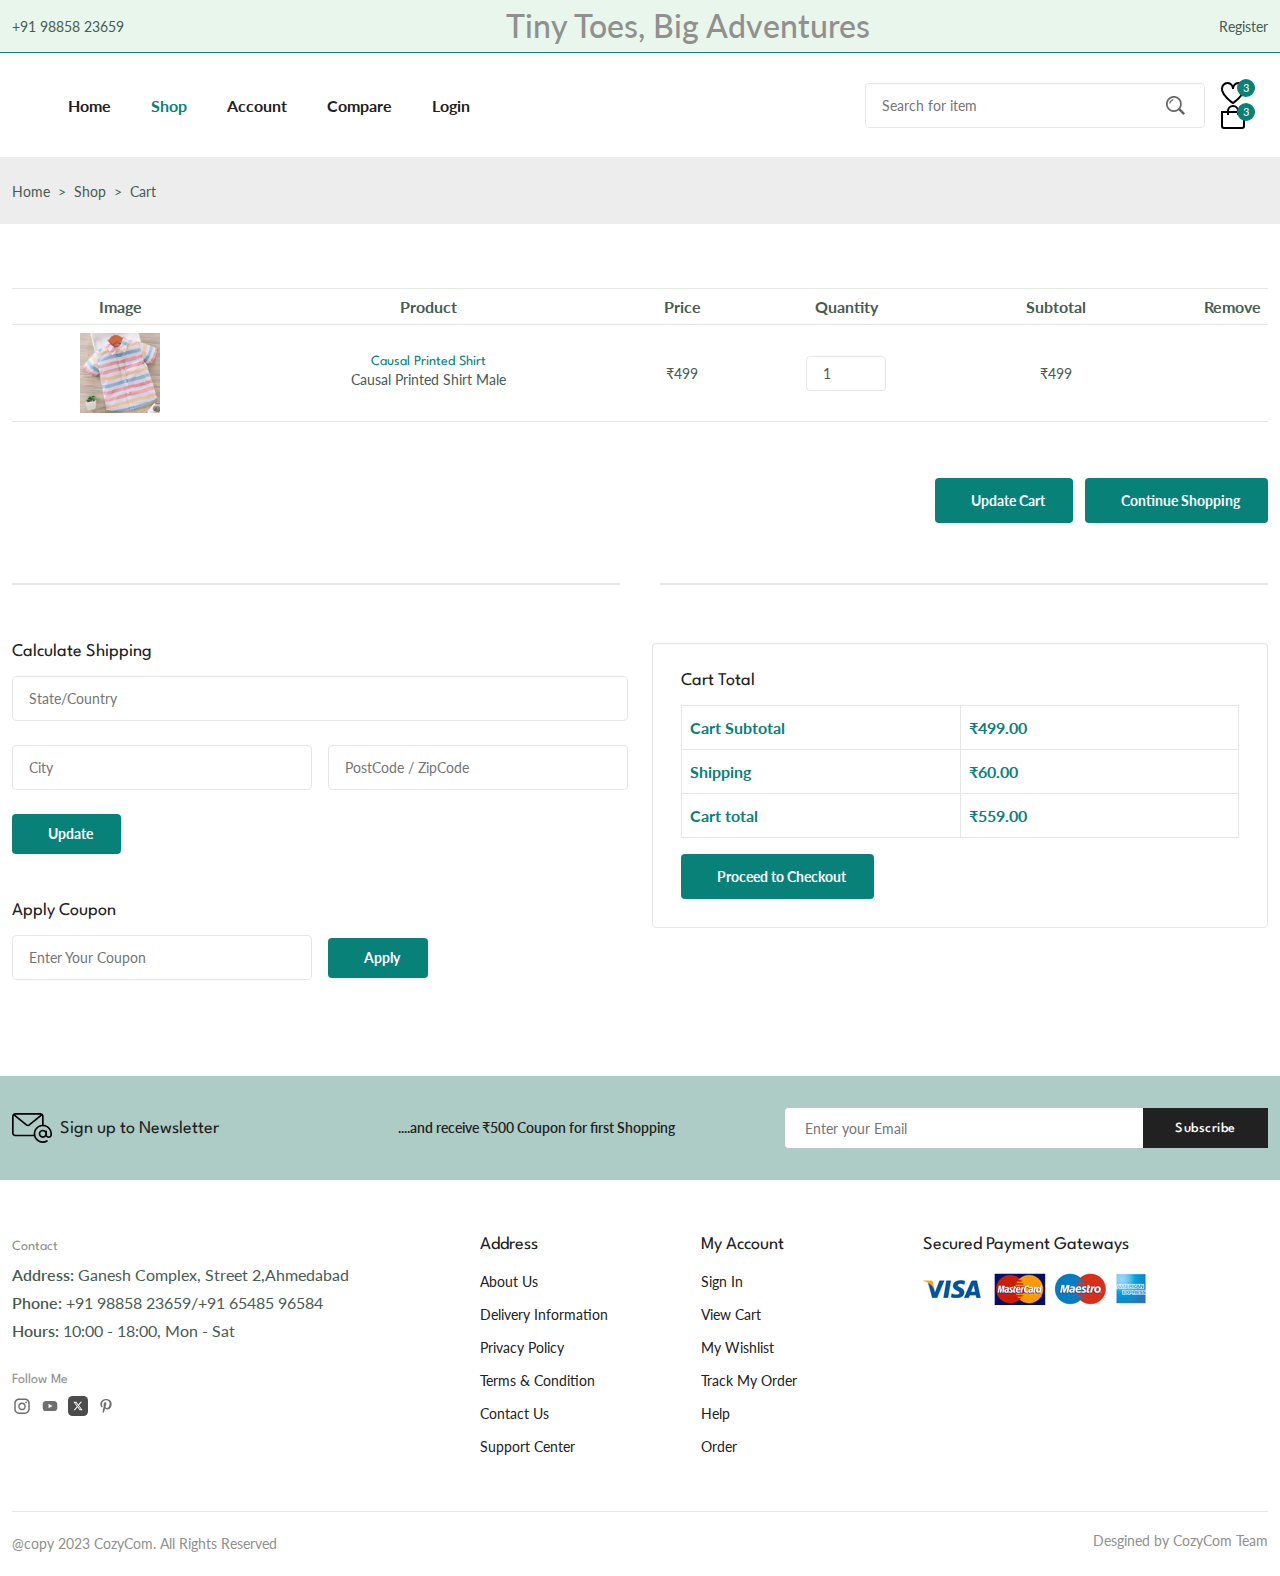
==== commit a8e69b1c: "login" ====
--- a/cart.html
+++ b/cart.html
@@ -144,7 +144,7 @@
                         <div class="cart__shipping">
                             <h3 class="section__title">Calculate Shipping</h3>
 
-                            <form action="" class="form" grid>
+                            <form action="" class="form grid">
                                 <input type="text" class="form__input" placeholder="State/Country">
 
                                 <div class="form__group grid">
@@ -176,31 +176,33 @@
                             </form>
                         </div>
                     </div>
-                </div>
-
-                <div class="cart__total">
-                    <h3 class="section__title">Cart Total</h3>
-
-                    <table class="cart__total-table">
-                        <tr>
-                            <td><span class="total-title">Cart Subtotal</span></td>
-                            <td><span class="total-price">₹499.00</span></td>
-                        </tr>
-
-                        <tr>
-                            <td><span class="total-title">Shipping</span></td>
-                            <td><span class="total-price">₹60.00</span></td>
-                        </tr>
-
-                        <tr>
-                            <td><span class="total-title">Cart total</span></td>
-                            <td><span class="total-price">₹559.00</span></td>
-                        </tr>
-                    </table>
-                    <a href="checkout.html" class="btn flex btn--md">
-                        <i class="fi fi-rs-box-alt"></i>Proceed to Checkout
-                    </a>
-                </div>
+
+                    <div class="cart__total">
+                        <h3 class="section__title">Cart Total</h3>
+    
+                        <table class="cart__total-table">
+                            <tr>
+                                <td><span class="total-title">Cart Subtotal</span></td>
+                                <td><span class="total-price">₹499.00</span></td>
+                            </tr>
+    
+                            <tr>
+                                <td><span class="total-title">Shipping</span></td>
+                                <td><span class="total-price">₹60.00</span></td>
+                            </tr>
+    
+                            <tr>
+                                <td><span class="total-title">Cart total</span></td>
+                                <td><span class="total-price">₹559.00</span></td>
+                            </tr>
+                        </table>
+                        <a href="checkout.html" class="btn flex btn--md">
+                            <i class="fi fi-rs-box-alt"></i>Proceed to Checkout
+                        </a>
+                    </div>
+                </div>
+
+                
             </section>
 
             <!--Newsletter Section-->
--- a/CSS/style.css
+++ b/CSS/style.css
@@ -1238,11 +1238,13 @@
 .table__description,
 .table__price,
 .table__subtotal,
-.table__trash {
-    font-size: var(--small-font-size);
-}
-
-.table__title{
+.table__trash,
+.table__stock {
+    font-size: var(--small-font-size);
+}
+
+.table__title,
+.table__stock{
     color: var(--first-color);
 }
 
@@ -1304,4 +1306,34 @@
 
 .coupon__form .form__group{
     align-items: center;
-}+}
+
+.cart__total{
+    border: 1px solid var(--border-color-alt);
+    border-radius: 0.25rem;
+    padding: 1.75rem;
+}
+
+.cart__total-table{
+    margin-bottom: 1rem;
+}
+
+.cart__total-table tr td {
+    border: 1px solid var(--border-color-alt);
+    padding: .75rem .5rem;
+    width: 50%;
+}
+
+.cart__total-title{
+    font-size: var(--small-font-size);
+}
+
+.cart__total-table {
+    color: var(--first-color);
+    font-weight: var(--weight-700);
+}
+
+.cart__total .btn {
+    display: inline-flex;
+}
+
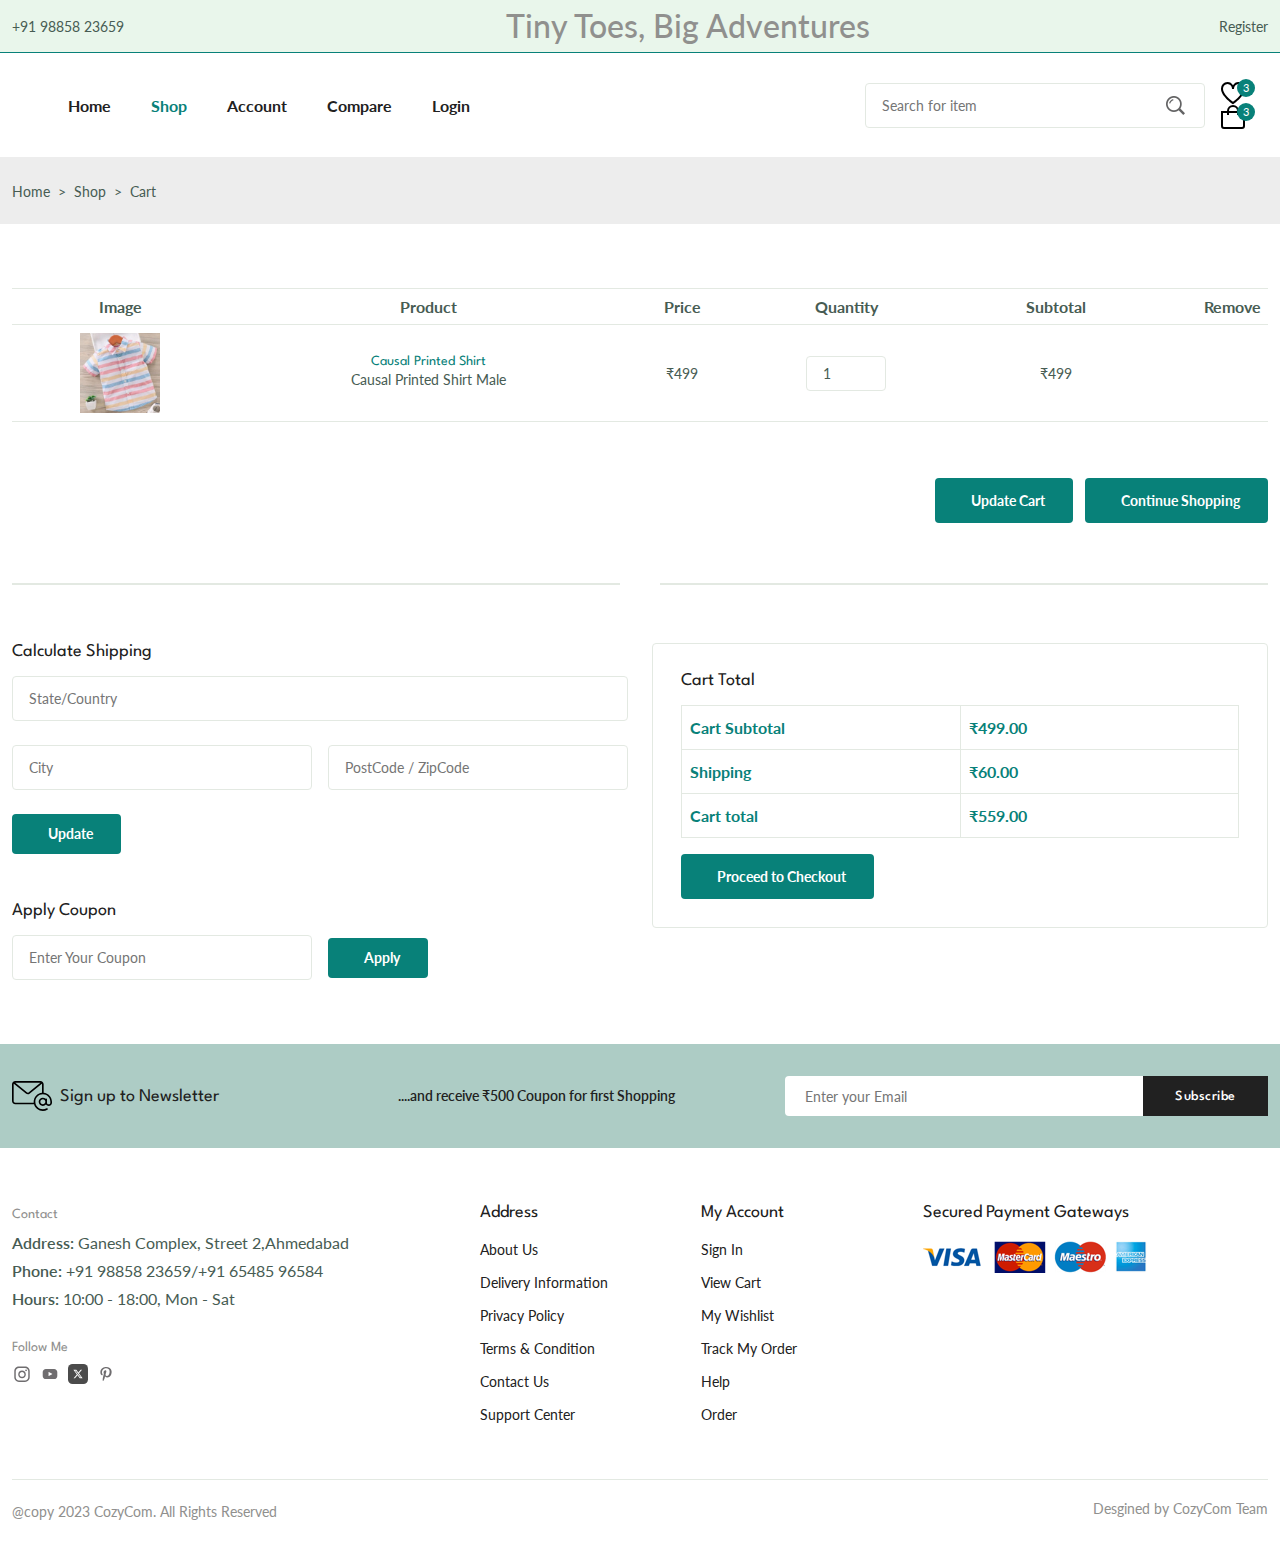
==== commit a73b76b3: "checkoutpage" ====
--- a/cart.html
+++ b/cart.html
@@ -206,7 +206,7 @@
             </section>
 
             <!--Newsletter Section-->
-            <section class="newsletter section home__newsletter">
+            <section class="newsletter section">
                 <div class="newsletter__container container grid">
                     <h3 class="newsletter__title flex">
                         <img src="IMG/icon-email.svg" class="newsletter__icon">Sign up to Newsletter
@@ -224,12 +224,10 @@
                     </form>
                 </div>
             </section>
-
-
         </main>
 
-         <!--Footer Section-->
-         <footer class="footer container">
+        <!--Footer Section-->
+        <footer class="footer container">
             <div class="footer__container grid">
                 <div class="footer__content">
                     <a href="index.html" class="footer__logo">
@@ -314,7 +312,7 @@
             </div>
         </footer>
 
-         <!--Swiper JS-->
-         <script src="https://cdn.jsdelivr.net/npm/swiper@9/swiper-bundle.min.js"></script>
+        <!--Swiper JS-->
+        <script src="https://cdn.jsdelivr.net/npm/swiper@9/swiper-bundle.min.js"></script>
     </body>
 </html>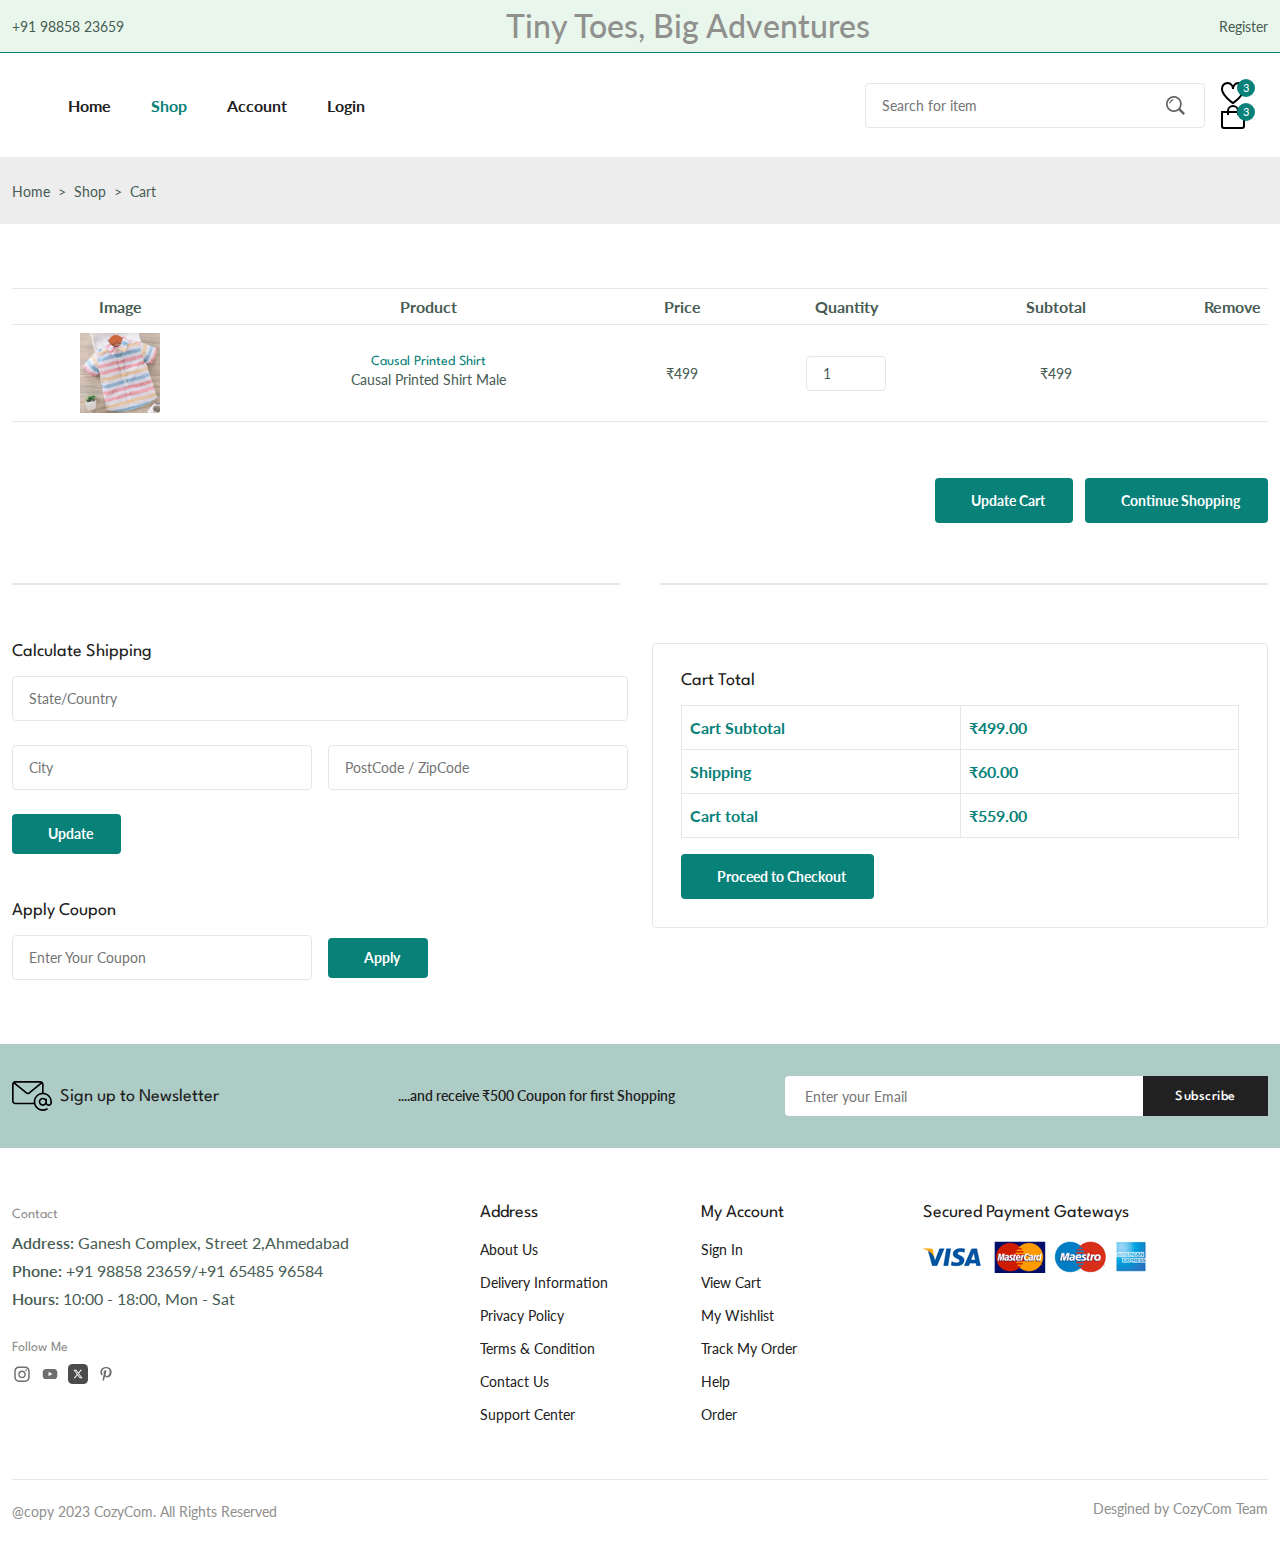
==== commit 6241516a: "accounts & deleted a compare" ====
--- a/cart.html
+++ b/cart.html
@@ -53,9 +53,9 @@
                             <a href="accounts.html" class="nav__link">Account</a>
                         </li>
 
-                        <li class="nav__items">
+                        <!--<li class="nav__items">
                             <a href="compare.html" class="nav__link">Compare</a>
-                        </li>
+                        </li>-->
 
                         <li class="nav__items">
                             <a href="login.html" class="nav__link">Login</a>
--- a/CSS/style.css
+++ b/CSS/style.css
@@ -1,5 +1,5 @@
 /*Font*/
-@import url('https://fonts.googleapis.com/css2?family=Lato:wght@400;700&family=Spartan:wght@400;500;600;700&display=swap');
+@import url('https://fonts.googleapis.com/css2?family=Lato:wght@400;700&family=League+Spartan:wght@400;500;600;700&display=swap');@import url('https://fonts.googleapis.com/css2?family=Lato:wght@400;700&family=Spartan:wght@400;500;600;700&display=swap');
 /*Css Variable*/
 /*hsl(176, 88% ,27%)*/
 :root{
@@ -1337,3 +1337,67 @@
     display: inline-flex;
 }
 
+.checkout__container {
+    grid-template-columns: repeat(2,1fr);
+}
+
+.checkout__group:nth-child(2){
+    border: 1px solid var(--border-color-alt);
+    padding: 2rem;
+    border-radius: 0.5rem;
+}
+
+.checkout__group .section__title{
+    font-size: var(--large-font-size);
+}
+.checkout__title{
+    font-size: var(--small-font-size);
+}
+
+.order__table tr th,
+.order__table tr td {
+    border: 1px solid var(--border-color-alt);
+    padding: .5rem;
+    text-align: center;
+}
+
+.order__table tr th {
+    color: var(--title-color);
+    font-size: var(--small-font-size);
+}
+
+.order__img{
+    width: 80px;
+}
+
+.table__quantity,
+.order__subtitle{
+    font-size: var(--small-font-size);
+}
+
+.order__grand-total{
+    font-variant: var(--first-color);
+    font-size: var(--large-font-size);
+    font-weight: var(--weight-700);
+}
+
+.payment__methods{
+    margin-block: 2.5rem 2.75rem;
+}
+
+.payment__title{
+    margin-bottom: 1.5rem;
+}
+
+.payment__option {
+    margin-bottom: 1rem;
+}
+
+.payment__input{
+    accent-color: var(--first-color);
+}
+
+.payment__label{
+    font-size: var(--small-font-size);
+}
+
